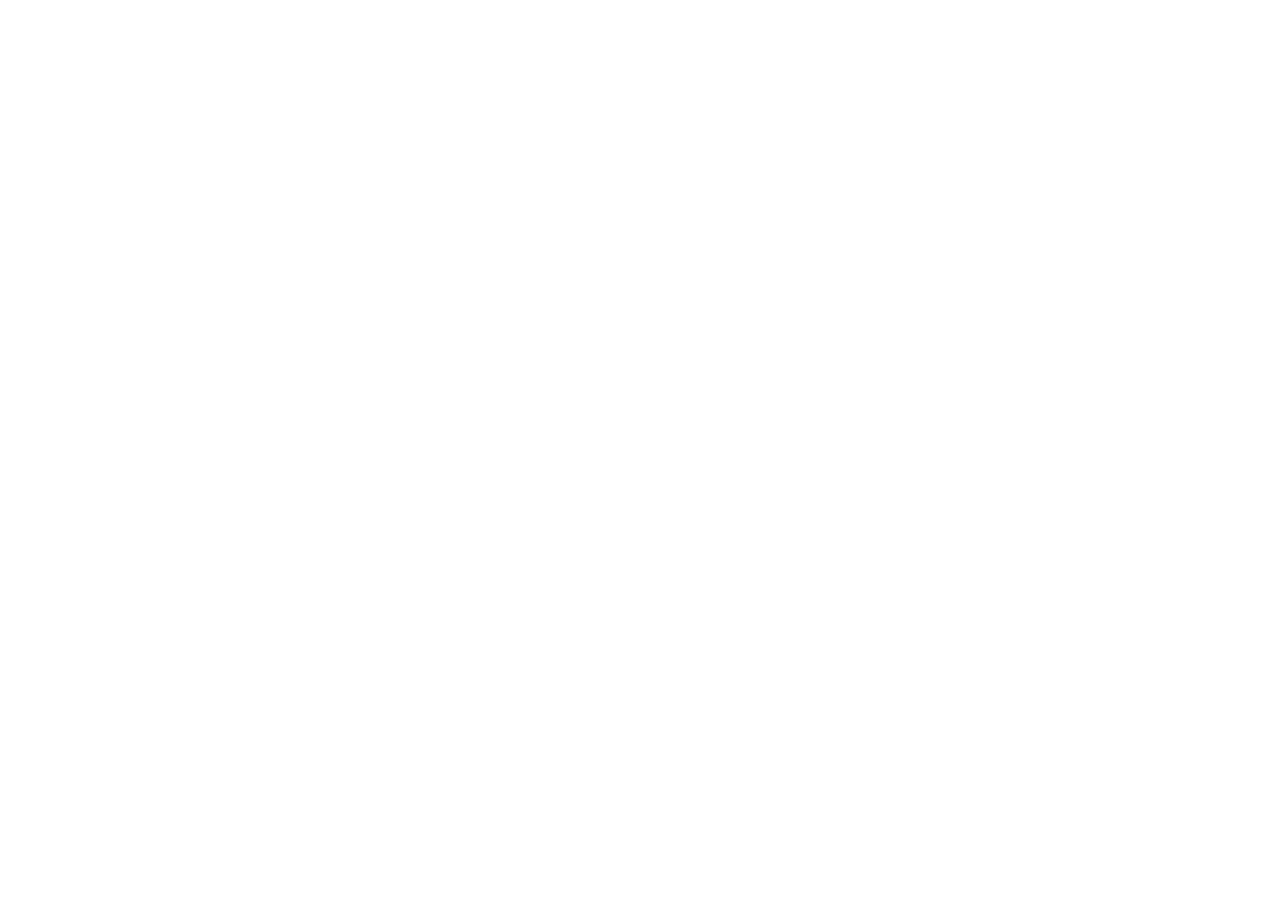
==== projeto-social/index.html @ 41433185 "inicio" ====
<!DOCTYPE html>
<html lang="pt-br">
<head>
    <meta charset="UTF-8">
    <meta name="viewport" content="width=device-width, initial-scale=1.0">
    <link rel="shortcut icon" href="pacote-d013/favicon.ico" type="image/x-icon">
    <title>Projeto Redes Sociais</title>
</head>
<body>
    
</body>
</html>
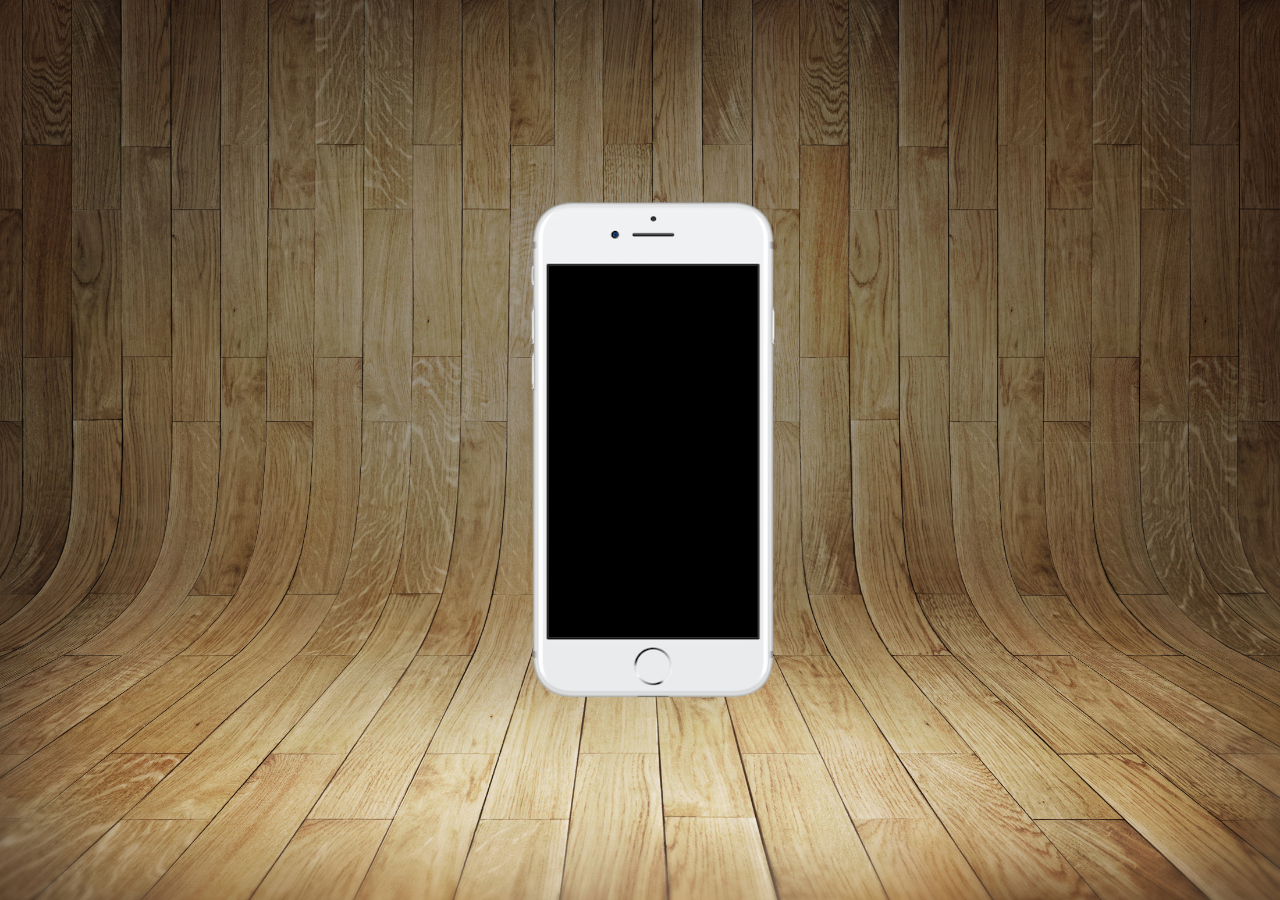
==== commit a0745664: "19/04/2024" ====
--- a/projeto-social/index.html
+++ b/projeto-social/index.html
@@ -5,8 +5,14 @@
     <meta name="viewport" content="width=device-width, initial-scale=1.0">
     <link rel="shortcut icon" href="pacote-d013/favicon.ico" type="image/x-icon">
     <title>Projeto Redes Sociais</title>
+    <link rel="stylesheet" href="estilo/style.css">
 </head>
 <body>
-    
+    <main>
+        <section id="telefone">
+
+        </section>
+        <section id="redes-sociais"></section>
+    </main>
 </body>
 </html>--- a/projeto-social/estilo/style.css
+++ b/projeto-social/estilo/style.css
@@ -0,0 +1,35 @@
+@charset "UTF-8";
+
+*{
+    margin: 0px;
+    padding: 0px;
+    font-family: Arial, Helvetica, sans-serif;
+}
+
+html, body{
+    height: 100vh;
+    width: 100vw;
+    background-color: black;
+}
+body{
+    background: url('../pacote-d013/imagens/fundo-madeira.jpg') no-repeat top center;
+    background-size: cover;
+    background-attachment: fixed;
+}
+main{
+    height: 100vh;
+    position: relative;
+    
+}
+section#telefone{
+    height: 500px;
+    width: 311px;
+    background-color: blue;
+
+    position: absolute;
+    top: 50%;
+    left: 50%;
+    transform: translate(-56%,-50%);
+    background: url('../pacote-d013/imagens/frame-iphone1.png') no-repeat;
+
+}
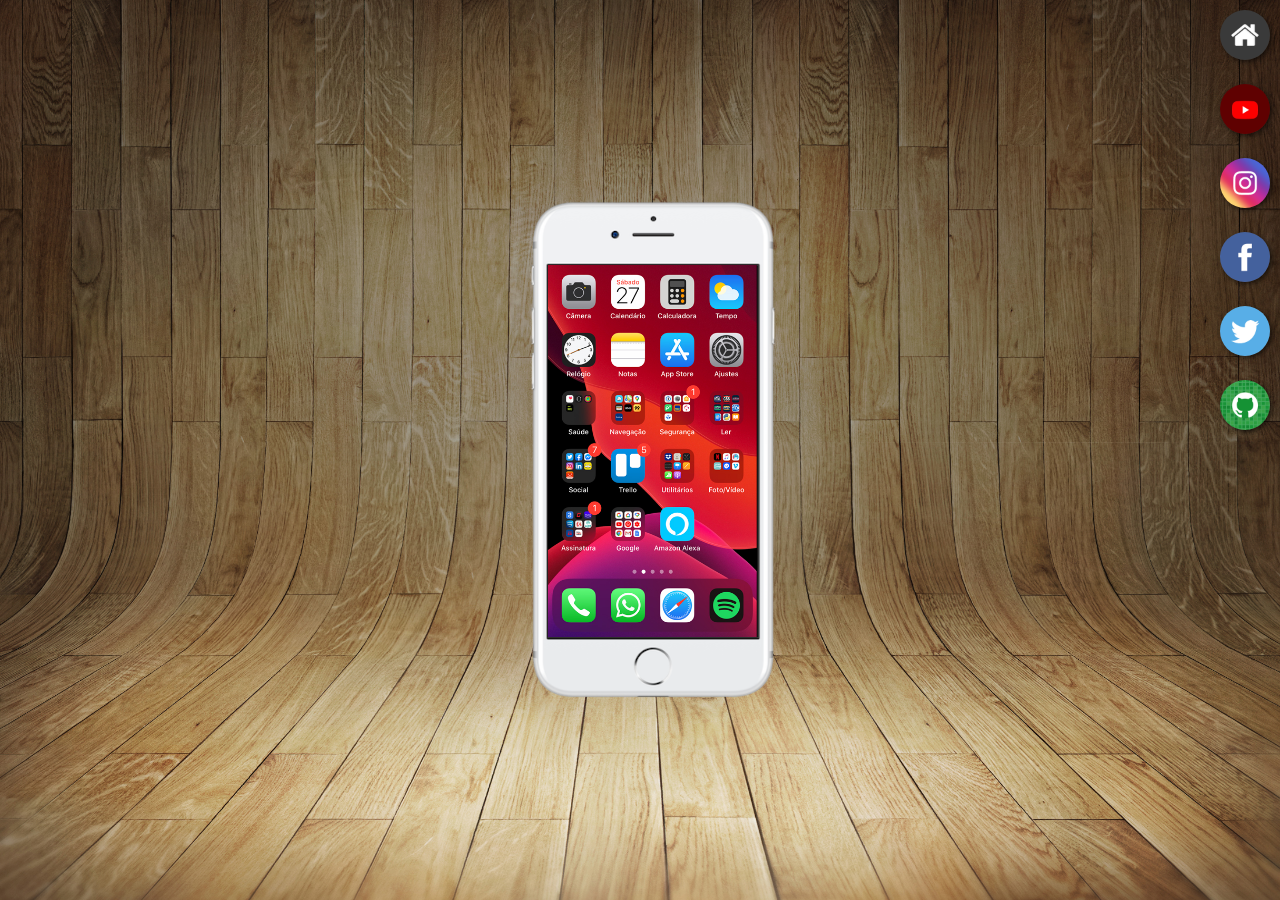
==== commit 3808256e: "22/04/2024" ====
--- a/projeto-social/index.html
+++ b/projeto-social/index.html
@@ -10,9 +10,17 @@
 <body>
     <main>
         <section id="telefone">
+            <iframe src="home.html" name="tela" id="tela" frameborder="0"> Não é compativel</iframe>
+        </section>
 
-        </section>
-        <section id="redes-sociais"></section>
+        <section id="redes-sociais">
+        <a href="home.html" target="tela"><img src="pacote-d013/imagens/logo-home.jpg"  alt="home" ></a> <br>
+        <a href="youtube.html" target="tela"><img src="pacote-d013/imagens/logo-youtube.jpg"  alt="youtube" ></a> <br>
+        <a href="insta.html" target="tela"><img src="pacote-d013/imagens/logo-instagram.jpg"  alt="instagram" ></a> <br>
+        <a href="face.html" target="tela"><img src="pacote-d013/imagens/logo-facebook.jpg"  alt="facebook" ></a> <br>
+        <a href="twitter.html" target="tela"><img src="pacote-d013/imagens/logo-twitter.jpg"  alt="twitter" ></a> <br>
+        <a href="github.html" target="tela"><img src="pacote-d013/imagens/logo-github.jpg"  alt="github" ></a>
+    </section>
     </main>
 </body>
 </html>--- a/projeto-social/estilo/style.css
+++ b/projeto-social/estilo/style.css
@@ -33,3 +33,27 @@
     background: url('../pacote-d013/imagens/frame-iphone1.png') no-repeat;
 
 }
+iframe#tela{
+    position: relative;
+    top: 65px;
+    left: 82px;
+    width: 209px;
+    height: 372px;
+}
+section#redes-sociais{
+    text-align: right;
+}
+section#redes-sociais img{
+    width: 50px;
+    margin: 10px;
+    border-radius: 50%;
+    box-shadow: 2px 2px 5px rgba(0, 0, 0, 0.593);
+    box-sizing: border-box;
+    
+}
+section#redes-sociais img:hover{
+    border: 2px solid white;
+    transform: translate(-3px,-3px);
+    box-shadow: 5px 5px 10px rgba(0, 0, 0, 0.604);
+    transition: transform 0.5s, border 0.3s;
+}
